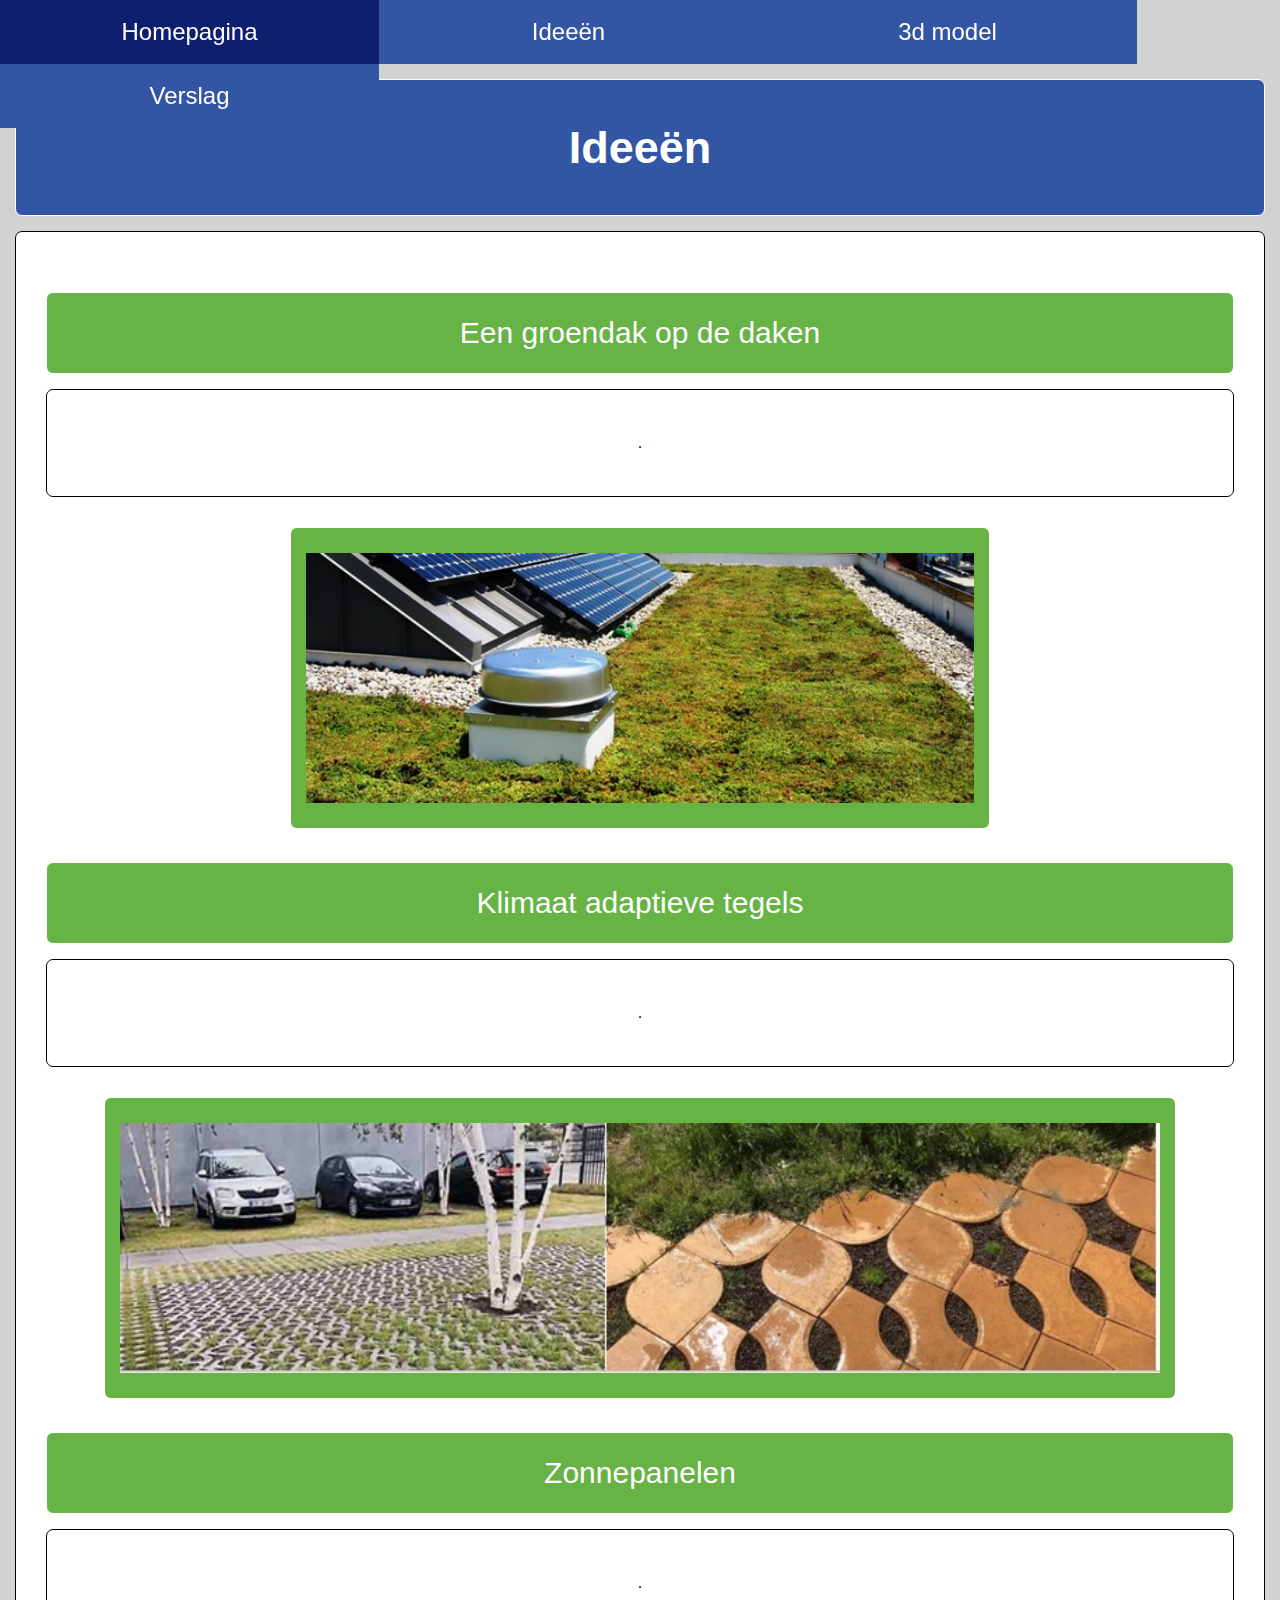
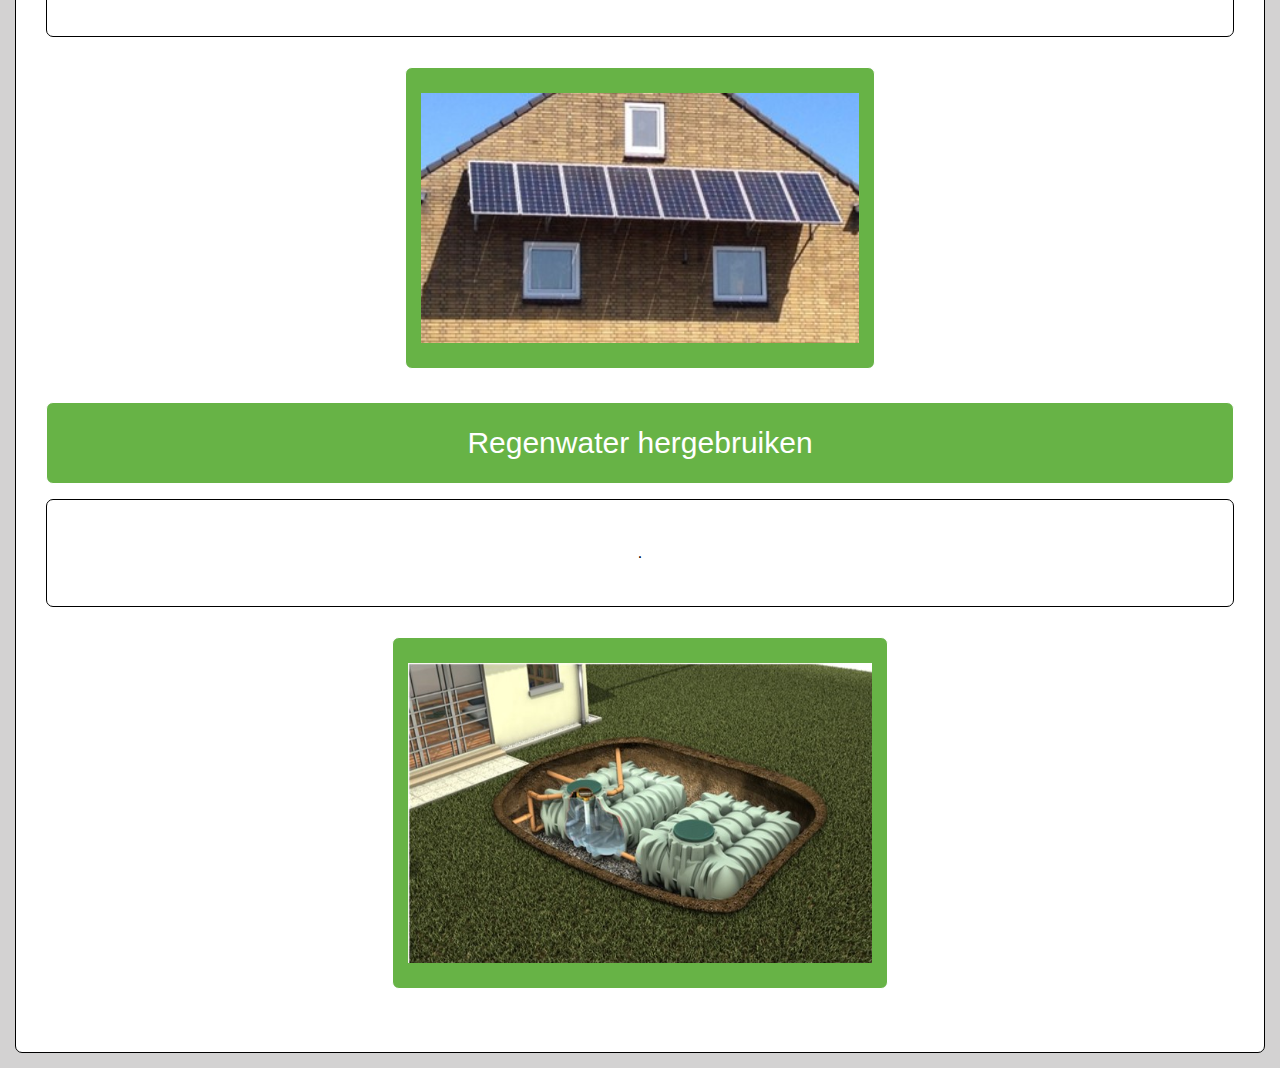
==== ideeën.html @ 6b7e6038 "Add files via upload" ====
<!DOCTYPE html> <html lang="nl">
     <head>
           <title>Ideeën - bedrijvenpark Deltaweg</title>
           <meta charset="utf-8">
           <link rel="stylesheet" href="CSS/index.css">
           <script src="JS/index.js"></script>
     </head>
     <body>
      <nav>
            <ul id="menu">
                <li><a href=index.html>Homepagina</a></li>
                <li><a href=ideeën.html>Ideeën</a></li>
                <li><a href=3dmodel.html>3d model</a></li>
                <li><a href=verslag.html>Verslag</a></li>
            </ul>
        </nav>
        <br><br><br><br>
        <h1 class="edge">
            Ideeën
        </h1>
        <ul class="edge">
            <li class="edge">Een groendak op de daken</li>
            <p class="edge">
                .
            </p>
            <img class= "edge" width="" height="250" src="img/Groendak.jpg" alt=>
            <li class="edge">Klimaat adaptieve tegels</li>
            <p class="edge">
                .
            </p>
            <img class= "edge" width="" height="250" src="img/Tegels.jpg" alt=>
            <li class="edge">Zonnepanelen</li>
            <p class="edge">
                .
            </p>
            <img class= "edge" width="" height="250" src="img/Zonnepanelen.jpg" alt=>
            <li class="edge">Regenwater hergebruiken</li>
            <p class="edge">
                .
            </p>
            <img class= "edge" width="" height="300" src="img/Regenwater hergebruiken.jpg" alt=>
        </ul>
     </body>
</html>
---- CSS/index.css ----
html,body,div,span,applet,object,iframe,h1,h2,h3,h4,h5,h6,blockquote,pre,a,abbr,acronym,address,big,cite,code,del,dfn,em,font,img,ins,kbd,q,s,samp,small,strike,strong,sub,sup,tt,var,b,u,i,center,dl,dt,dd,ol,ul,li,fieldset,form,label,legend
{
    border:0;
    outline:0;
    font-size:100%;
    background:transparent;
    margin:0;
    padding:0;
}
body
{
    line-height:1;
    background-color:#d3d2d2;
    font-family:Arial, Helvetica, sans-serif;
    color:#000000;
}
h1.edge
{
    font-size: 45px;
    color: white;
    background: #3255A4;
    margin: 15px 15px 15px 15px;
    padding: 45px 15px 45px 15px;
    border: 1px solid;
    border-radius: 7px;
    text-align: center;
}
h4.edge
{
    font-size: 35px;
    color: white;
    background: #67B346;
    margin: 15px 15px 15px 15px;
    padding: 45px 15px 45px 15px;
    border: 1px solid;
    border-radius: 7px;
    text-align: center;
}
p.edge
{
    color: black;
    background: white;
    margin: 15px 15px 15px 15px;
    padding: 45px 15px 45px 15px;
    border: 1px solid;
    border-radius: 7px;
    text-align: center;
}
li.edge
{
    font-size: 30px;
    color: white;
    background: #67B346;
    margin: 15px 15px 15px 15px;
    padding: 25px 15px 25px 15px;
    border: 1px solid;
    border-radius: 7px;
    text-align: center;
}
li.edge1
{
    font-size: 30px;
    color: black;
    background: white;
    margin: 15px 15px 15px 15px;
    padding: 25px 15px 25px 15px;
    border: 5px solid;
    border-radius: 7px;
    text-align: center;
    list-style-type: none;
}
ul.edge
{
    color: black;
    background: white;
    margin: 15px 15px 15px 15px;
    padding: 45px 15px 45px 15px;
    border: 1px solid;
    border-radius: 7px;
    text-align: center;
}
ul.edge1
{
    color: black;
    background: white;
    margin: 15px 15px 15px 15px;
    padding: 15px 15px 30px 15px;
    border: 1px solid;
    border-radius: 7px;
    text-align: center;
}
img.edge
{
    color: white;
    background: #67B346;
    margin: 15px 15px 15px 15px;
    padding: 25px 15px 25px 15px;
    border: 1px solid;
    border-radius: 7px;
    text-align: center;
}
ol.verslag
{
    color: black;
    background: white;
    margin: 15px 365px 15px 365px;
    padding: 30px 75px 30px 75px;
    border: 1px solid;
    border-radius: 7px;
    text-align: left;
    list-style-type: none;
}
ol h1.verslag
{
    font-size: 40px;
    text-align: center;
}
ol li.verslag
{
    font-size: 25px;
    color: #2F5496;
}
ol img.verslag
{
    text-align: center;
}
#menu
{
  list-style-type: none;
  margin: 0;
  padding: 0;
  position: fixed;
}
#menu a
{
  color: #FFFFFF;
  text-decoration: none;
  background-color: #3255A4;
  font-family: Arial, Helvetica, sans-serif;
  text-align: center;
}
#menu
{
  list-style-type: none;
  margin: 0;
  padding: 0;
}
#menu a
{
  color: #FFFFFF;
  text-decoration: none;
  background-color: #3255A4;
  font-family: Arial, Helvetica, sans-serif;
  font-size: 150%;
  width: 319px;
  padding: 20px 30px;
  margin-bottom: 0px;
  display: block;
}
#menu a:hover
{
  background-color: #0E1F6F;
}
nav
{
     margin: 0;
     padding: 0;
}
nav a
{
     color: #FFFFFF;
     text-decoration: none;
     background-color: #003366;
     font-family: Arial, Helvetica, sans-serif;
     width: 100px;
     padding: 2px 4px;
     margin-bottom: 1px;
     display: block;
     list-style-type: none;
}
nav a:hover
{
     background-color: #336699;
     color:#FFFFFF;
}	
nav ul
{
     list-style-type: none;
     margin: 0;
     padding: 0;
}
nav li
{
     float: left;
     min-width: 100px;
}
nav ul li ul
{
     display: none;
}
nav ul li ul li
{
     float: none;
}
nav ul li:hover ul
{
     display: block;
}
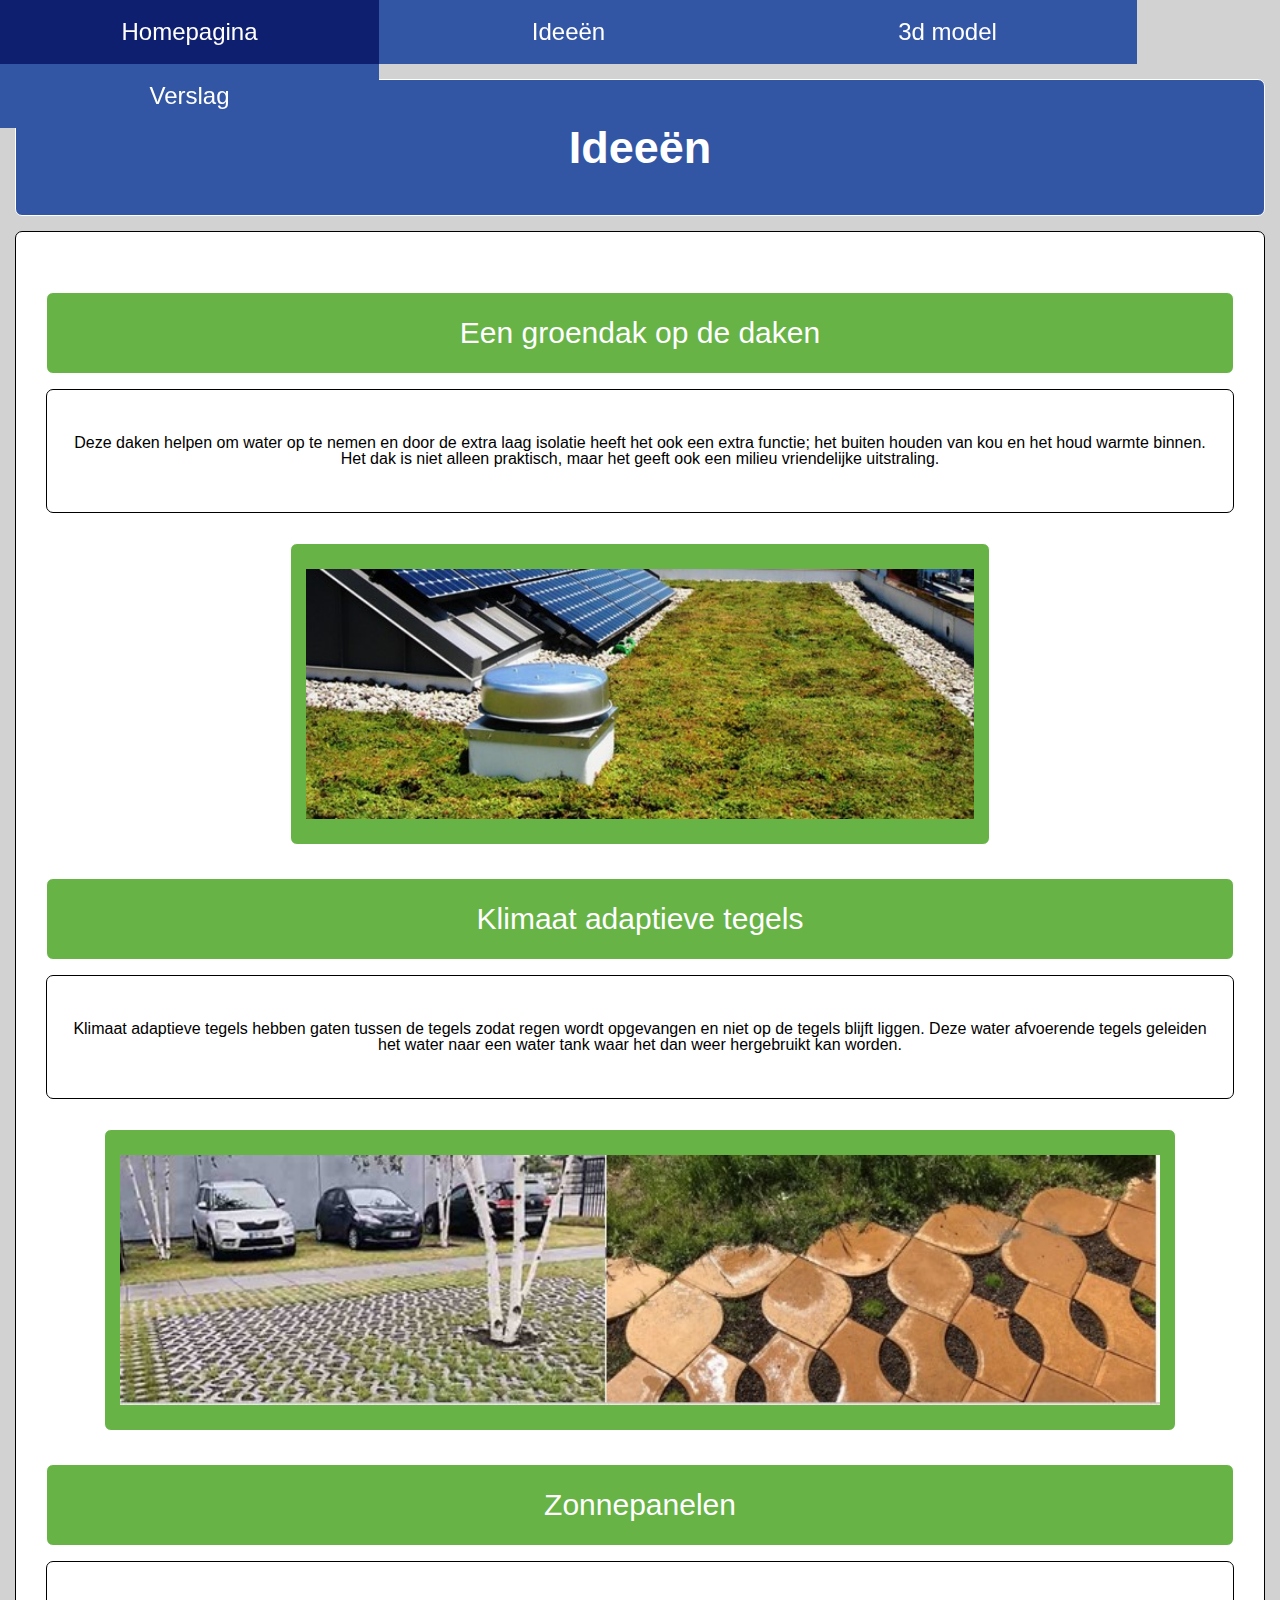
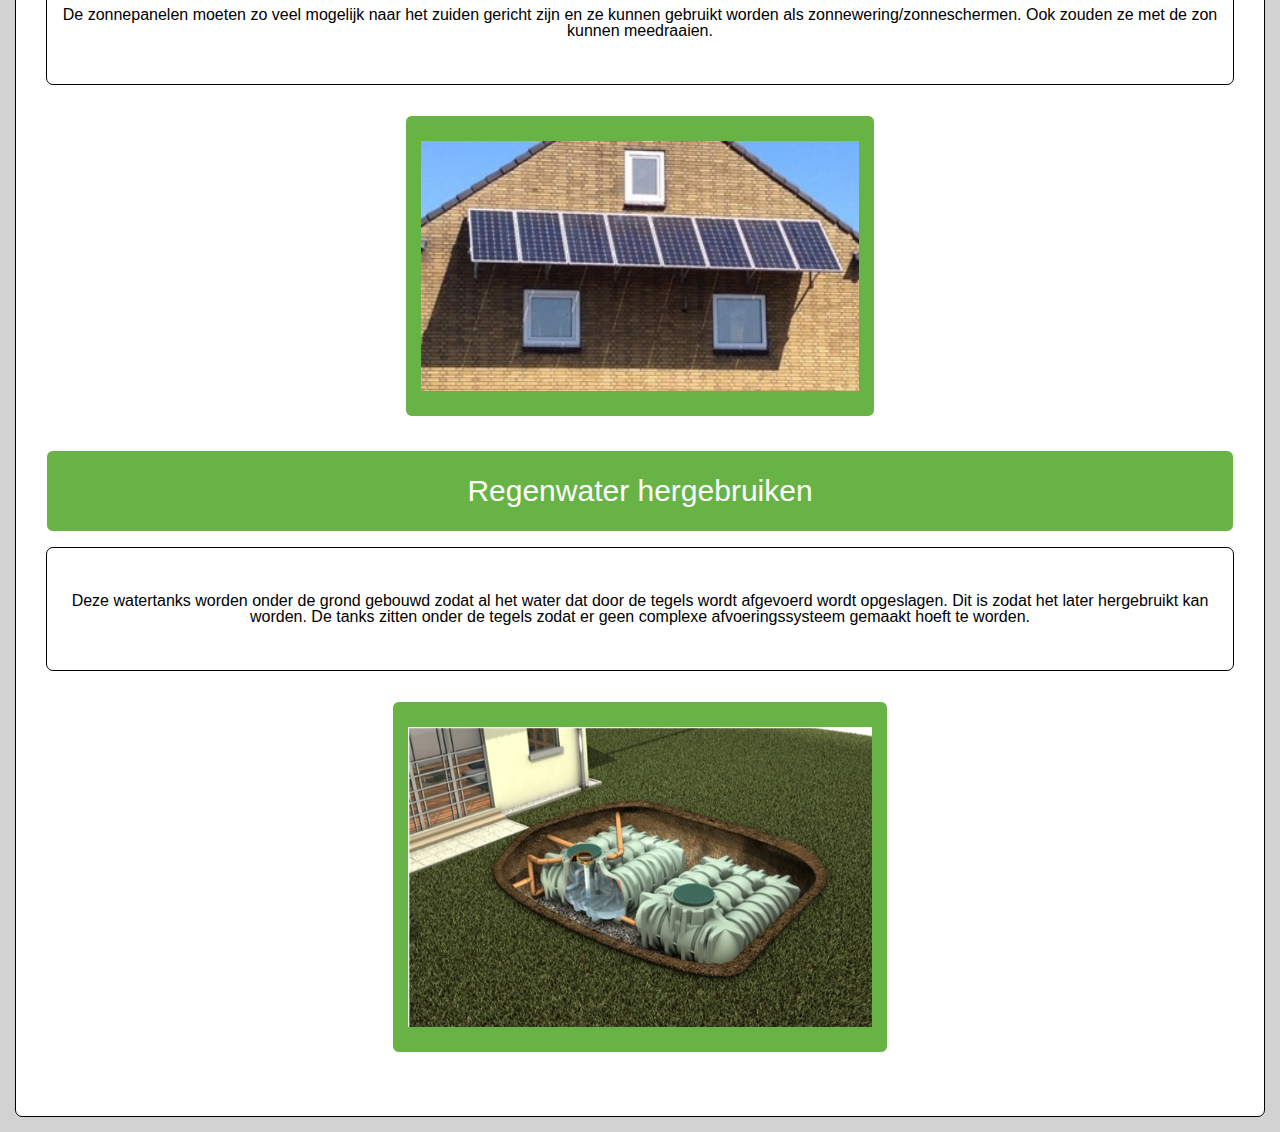
==== commit 419c3071: "Update ideeën.html" ====
--- a/ideeën.html
+++ b/ideeën.html
@@ -21,24 +21,24 @@
         <ul class="edge">
             <li class="edge">Een groendak op de daken</li>
             <p class="edge">
-                .
+                Deze daken helpen om water op te nemen en door de extra laag isolatie heeft het ook een extra functie; het buiten houden van kou en het houd warmte binnen. Het dak is niet alleen praktisch, maar het geeft ook een milieu vriendelijke uitstraling.
             </p>
             <img class= "edge" width="" height="250" src="img/Groendak.jpg" alt=>
             <li class="edge">Klimaat adaptieve tegels</li>
             <p class="edge">
-                .
+                Klimaat adaptieve tegels hebben gaten tussen de tegels zodat regen wordt opgevangen en niet op de tegels blijft liggen. Deze water afvoerende tegels geleiden het water naar een water tank waar het dan weer hergebruikt kan worden.
             </p>
             <img class= "edge" width="" height="250" src="img/Tegels.jpg" alt=>
             <li class="edge">Zonnepanelen</li>
             <p class="edge">
-                .
+                De zonnepanelen moeten zo veel mogelijk naar het zuiden gericht zijn en ze kunnen gebruikt worden als zonnewering/zonneschermen. Ook zouden ze met de zon kunnen meedraaien.
             </p>
             <img class= "edge" width="" height="250" src="img/Zonnepanelen.jpg" alt=>
             <li class="edge">Regenwater hergebruiken</li>
             <p class="edge">
-                .
+                Deze watertanks worden onder de grond gebouwd zodat al het water dat door de tegels wordt afgevoerd wordt opgeslagen. Dit is zodat het later hergebruikt kan worden. De tanks zitten onder de tegels zodat er geen complexe afvoeringssysteem gemaakt hoeft te worden.
             </p>
             <img class= "edge" width="" height="300" src="img/Regenwater hergebruiken.jpg" alt=>
         </ul>
      </body>
-</html>+</html>
